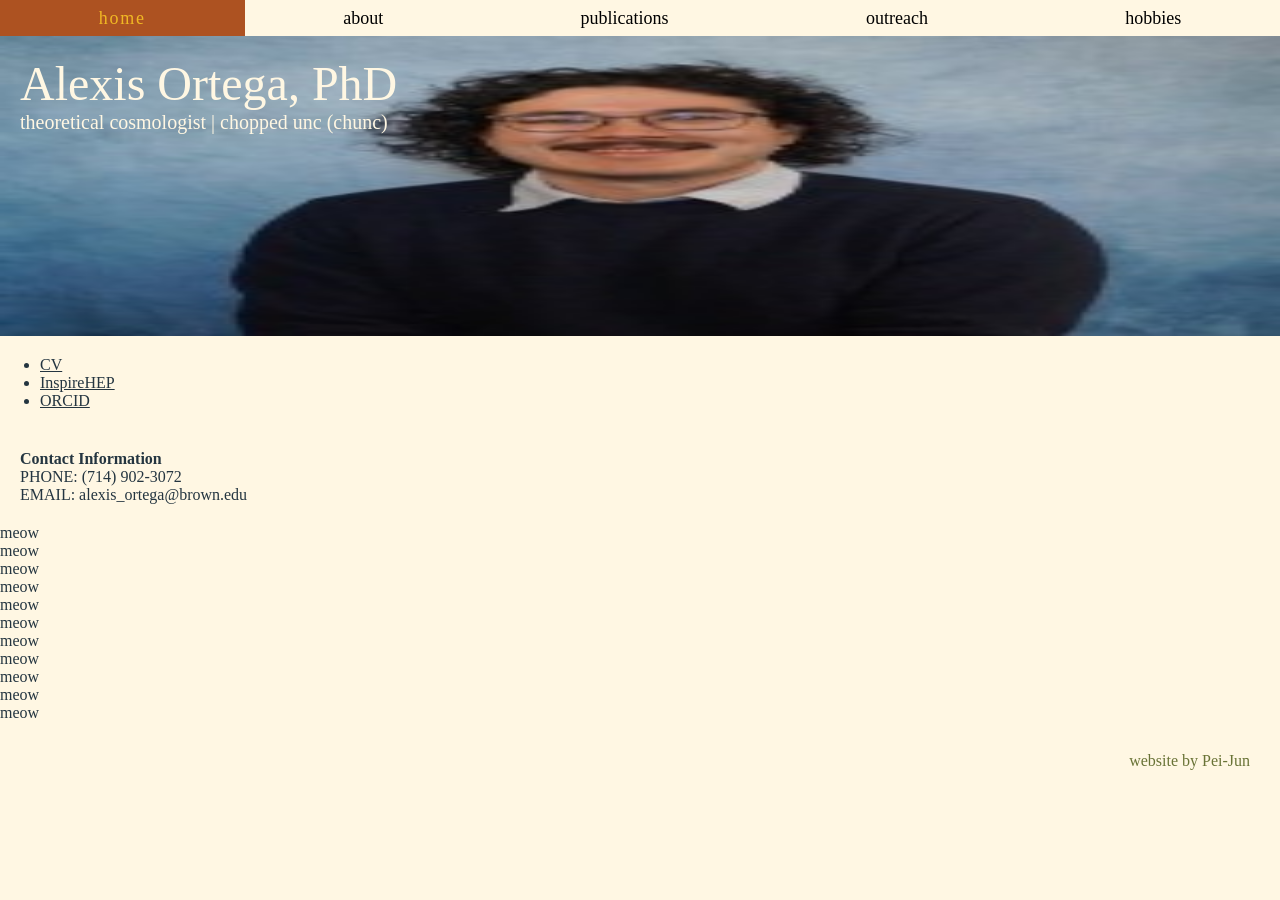
==== index.html @ 78d4dc24 "mobile compatible nav bar" ====
<!DOCTYPE html>
<html lang="en">
<head>
    <meta charset="UTF-8">
    <meta name="viewport" content="width=device-width, initial-scale=1.0">

    <title>Alexis Ortega</title>
    <link rel="icon" type="image/x-icon" href="./ass/nerd.png">

    <meta name="author" content="Pei-Jun Huang">
    <meta name="keywords" content="astrophysics, cosmology, personal website, physics student, astrophysics student, Alexis Ortega, Dr. Ortega">
    <meta name="description" content="Dr. Alexis Ortega's personal site">
    
    
    <link rel="stylesheet" type="text/css" href="./styles.css">
</head>
<body style="background-color:#fff7e3">
    <div class="nav-container">
        <div class="nav-children perma-red"><a class="nav-links" href="./">home</a></div>
        <div class="nav-children hover-green"><a class="nav-links" href="./about/">about</a></div>
        <div class="nav-children hover-blue"><a class="nav-links" href="./publications/">publications</a></div>
        <div class="nav-children hover-yellow"><a class="nav-links" href="./outreach/">outreach</a></div>
        <div class="nav-children hover-green"><a class="nav-links" href="./hobbies/">hobbies</a></div>
    </div>

    <div class="landing-container" style="height:300px;width:100vw;">
        <div style="margin:20px">
            <h1>
                Alexis Ortega, PhD
            </h1>
            <h2>
                theoretical cosmologist | chopped unc (chunc)
            </h2>
        </div>
    </div>

    <div style="margin:20px;">
        <ul>
            <li><a class="text-link" href="ass/CV.pdf" target="_blank">CV</a></li>
            <li><a class="text-link" href="https://en.wikipedia.org/wiki/INSPIRE-HEP" target="_blank">InspireHEP</a></li>
            <li><a class="text-link" href="https://orcid.org/0009-0005-4051-1133" target="_blank">ORCID</a></li>
        </ul>
        <p style="margin-top:40px;font-weight:700;">Contact Information</p>
        <p>PHONE: (714) 902-3072 </p>
        <p>EMAIL: alexis_ortega@brown.edu </p>
    </div>

    <p>meow</p>
    <p>meow</p>
    <p>meow</p>
    <p>meow</p>
    <p>meow</p>
    <p>meow</p>
    <p>meow</p>
    <p>meow</p>
    <p>meow</p>
    <p>meow</p>
    <p>meow</p>

    <div style="width:100vw;padding:20px;">
        <p class="dj-tag">website by Pei-Jun</p>
    </div>
</body>
---- styles.css ----
/* General settings */
* {
	/* Fixing the box-sizing issue */
	/* Explanation: https://www.w3schools.com/css/css3_box-sizing.asp */
	box-sizing: border-box;

	/* Setting all default margin and padding to 0, because elements have pretty arbitary initial settings */
	margin: 0;
	padding: 0;

	/* Smooth scrolliing when anchor links pressed */
	scroll-behavior: smooth;
}

[contenteditable="true"]:active, [contenteditable="true"]:focus
{
    border:none;
    outline:none;
}


/* text styles */ 
h1 {
    color:#fff7e3;
    font-family: futura;
    font-size:48px;
    font-weight:200;
    /* transform:scale(1.0,1.5); */
}

h2 {
    color:#fff7e3;
    font-family: futura;
    font-size:20px;
    font-weight:500;
}

p {
    color:#243540;
    font-family: futura;
    font-weight:400;
}

ul {
    padding-left: 20px;
    /* transform:scale(1.0,1.15); */
    /* color:#0000FF; */
    color:#243540;
}

.text-link {
    font-family:futura;
    color:#243540;
}
.text-link:hover{
    color:#697336;
}
.text-link:visited{
    color:#243540;
}

.dj-tag{
    position:relative; 
    margin:10px; 
    text-align:right; 
    color:#697336; 
    font-family:futura;
}

.blue-links {
    color:#0000FF;
    font-family: Helvetica;
}
.blue-links:visited {
    color:#0000FF;
}

.nav-links {
    color:inherit;
    font-family: futura;
    text-decoration: none;
}



/* containers */
:root{
    --nav-height: 36px;
}
.nav-container {
    position:sticky;
    top:-1px;
    z-index: 100;
    display:flex;
    background-color: #fff7e3;
    height:var(--nav-height);
    gap:0px;
    flex-direction:row;
    justify-content: space-around;
    align-items:center;
    font-size:18px;
}
.nav-children {
    align-self:stretch;
    background-color:#fff7e3;
    flex-grow:1;
    text-align: center;
    vertical-align: middle;
    line-height:var(--nav-height);
    transition: 0.5s ease-in-out 0.1s;
}
.hover-blue:hover {
    color:#fa732a;
    background-color:#243540;
    letter-spacing: 0.1em;
}
.hover-green:hover {
    color:#f0b824;
    background-color:#697336;
    letter-spacing: 0.1em;
}
.hover-yellow:hover {
    color:#59690b;
    background-color:#f0b824;
    letter-spacing: 0.1em;
}
.hover-red:hover {
    color:#f0b824;
    background-color:#ad5221;
    letter-spacing: 0.1em;
}
.perma-blue {
    color:#fa732a;
    background-color:#243540;
    letter-spacing: 0.1em;
}
.perma-green {
    color:#f0b824;
    background-color:#697336;
    letter-spacing: 0.1em;
}
.perma-yellow {
    color:#59690b;
    background-color:#f0b824;
    letter-spacing: 0.1em;
}
.perma-red {
    color:#f0b824;
    background-color:#ad5221;
    letter-spacing: 0.1em;
}
.landing-container{
    display: flex;
    background-image: url("ass/nerd.png");
    background-size: 100% 100%;
    /* background-color:red; */
    gap:40px;
    flex-wrap:wrap;
    justify-content: space-between;
}



/* adjustments for small screens */
@media only screen and (max-width: 600px){
    :root{
        --nav-height:24px;
    }
    .nav-container{
        height:calc(var(--nav-height) * 5);
        flex-direction:column;
        font-size:12px;
    }
}
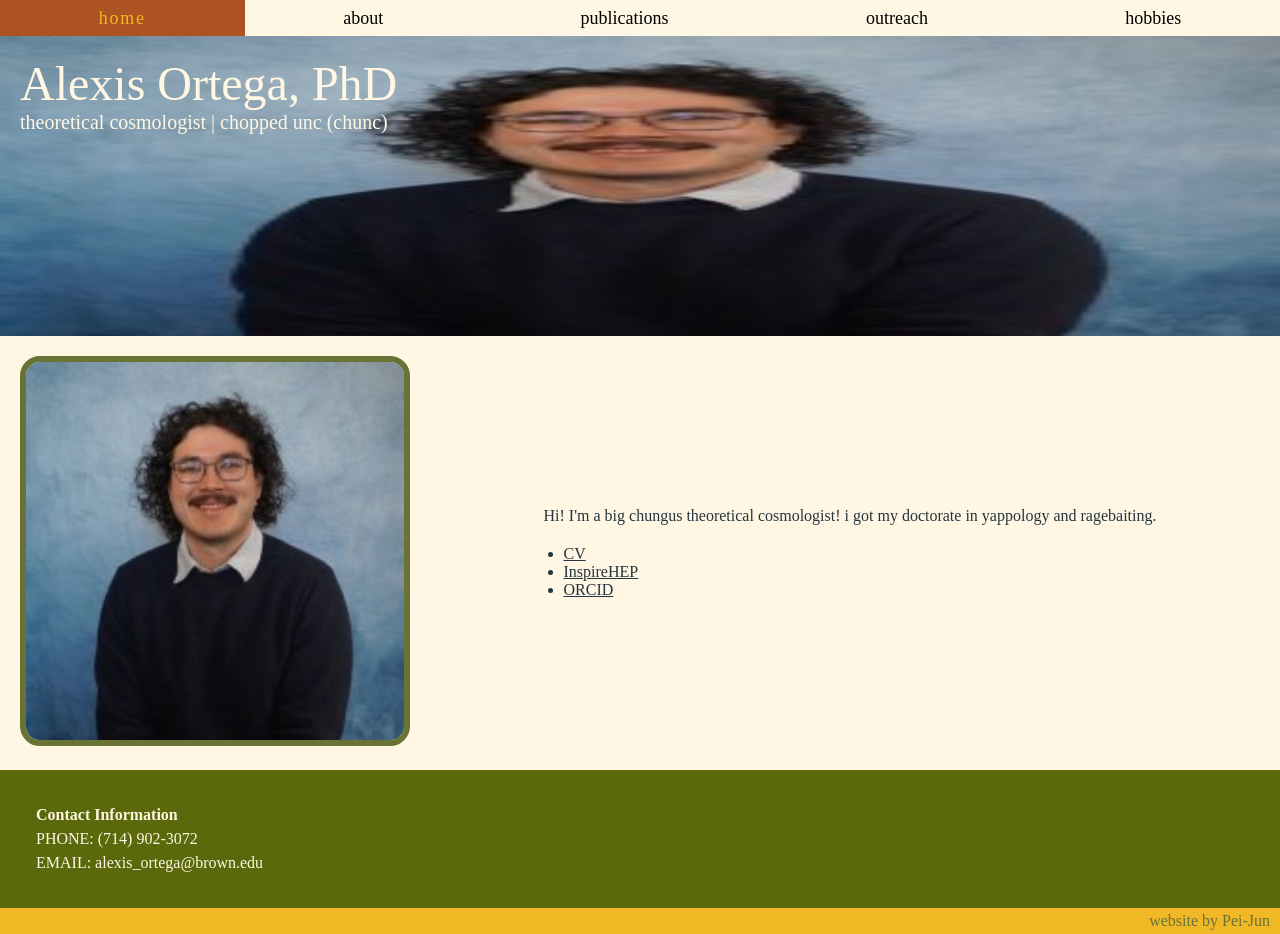
==== commit 11b29d5e: "home page development" ====
--- a/index.html
+++ b/index.html
@@ -34,30 +34,29 @@
         </div>
     </div>
 
-    <div style="margin:20px;">
-        <ul>
-            <li><a class="text-link" href="ass/CV.pdf" target="_blank">CV</a></li>
-            <li><a class="text-link" href="https://en.wikipedia.org/wiki/INSPIRE-HEP" target="_blank">InspireHEP</a></li>
-            <li><a class="text-link" href="https://orcid.org/0009-0005-4051-1133" target="_blank">ORCID</a></li>
-        </ul>
-        <p style="margin-top:40px;font-weight:700;">Contact Information</p>
-        <p>PHONE: (714) 902-3072 </p>
-        <p>EMAIL: alexis_ortega@brown.edu </p>
+    <div class="flex-container" style="flex: 0 auto; margin:20px; gap:20px; justify-content:flex-start;">
+        <div class="flex-children" style="flex-shrink:0; flex-grow:1; background-color:none; flex-basis: 400px;">
+            <img src="./ass/nerd.png" style="width:390px; border-radius:20px; border: 6px solid #697336;">
+        </div>
+
+        <div class="flex-children" style="color:#243540; flex-grow:1; ">
+            <p style="margin-bottom:20px;"> Hi! I'm a big chungus theoretical cosmologist! i got my doctorate in yappology and ragebaiting.</p>
+            <ul>
+                <li><a class="text-link" href="ass/CV.pdf" target="_blank">CV</a></li>
+                <li><a class="text-link" href="https://en.wikipedia.org/wiki/INSPIRE-HEP" target="_blank">InspireHEP</a></li>
+                <li><a class="text-link" href="https://orcid.org/0009-0005-4051-1133" target="_blank">ORCID</a></li>
+            </ul>
+        </div>
     </div>
 
-    <p>meow</p>
-    <p>meow</p>
-    <p>meow</p>
-    <p>meow</p>
-    <p>meow</p>
-    <p>meow</p>
-    <p>meow</p>
-    <p>meow</p>
-    <p>meow</p>
-    <p>meow</p>
-    <p>meow</p>
+    <div style="margin-top:20px;width:100vw;padding: 36px; background-color:#59690b; color:#fff7e3;">
+        <p style="font-weight:700; color:inherit; margin-top:0px;">Contact Information</p>
+        <p style="color:inherit; margin-top:6px;">PHONE: (714) 902-3072 </p>
+        <p style="color:inherit; margin-top:6px;">EMAIL: alexis_ortega@brown.edu </p>
+    </div>
 
-    <div style="width:100vw;padding:20px;">
+    <div style="width:100vw;padding-top:4px;padding-bottom:4px;padding-right:10px;background-color:#f0b824;">
         <p class="dj-tag">website by Pei-Jun</p>
     </div>
+
 </body>
--- a/styles.css
+++ b/styles.css
@@ -55,13 +55,15 @@
 .text-link:hover{
     color:#697336;
 }
+.text-link:active {
+    color:#ad5221;
+}
 .text-link:visited{
     color:#243540;
 }
 
 .dj-tag{
     position:relative; 
-    margin:10px; 
     text-align:right; 
     color:#697336; 
     font-family:futura;
@@ -86,6 +88,19 @@
 /* containers */
 :root{
     --nav-height: 36px;
+}
+.flex-container {
+    display:flex;
+    flex-direction:row;
+    justify-content: space-around;
+    align-items:center;
+}
+.flex-child{
+    align-self:stretch;
+    flex-grow:1;
+    text-align: center;
+    vertical-align: middle;
+    transition: 0.5s ease-in-out 0.1s;
 }
 .nav-container {
     position:sticky;
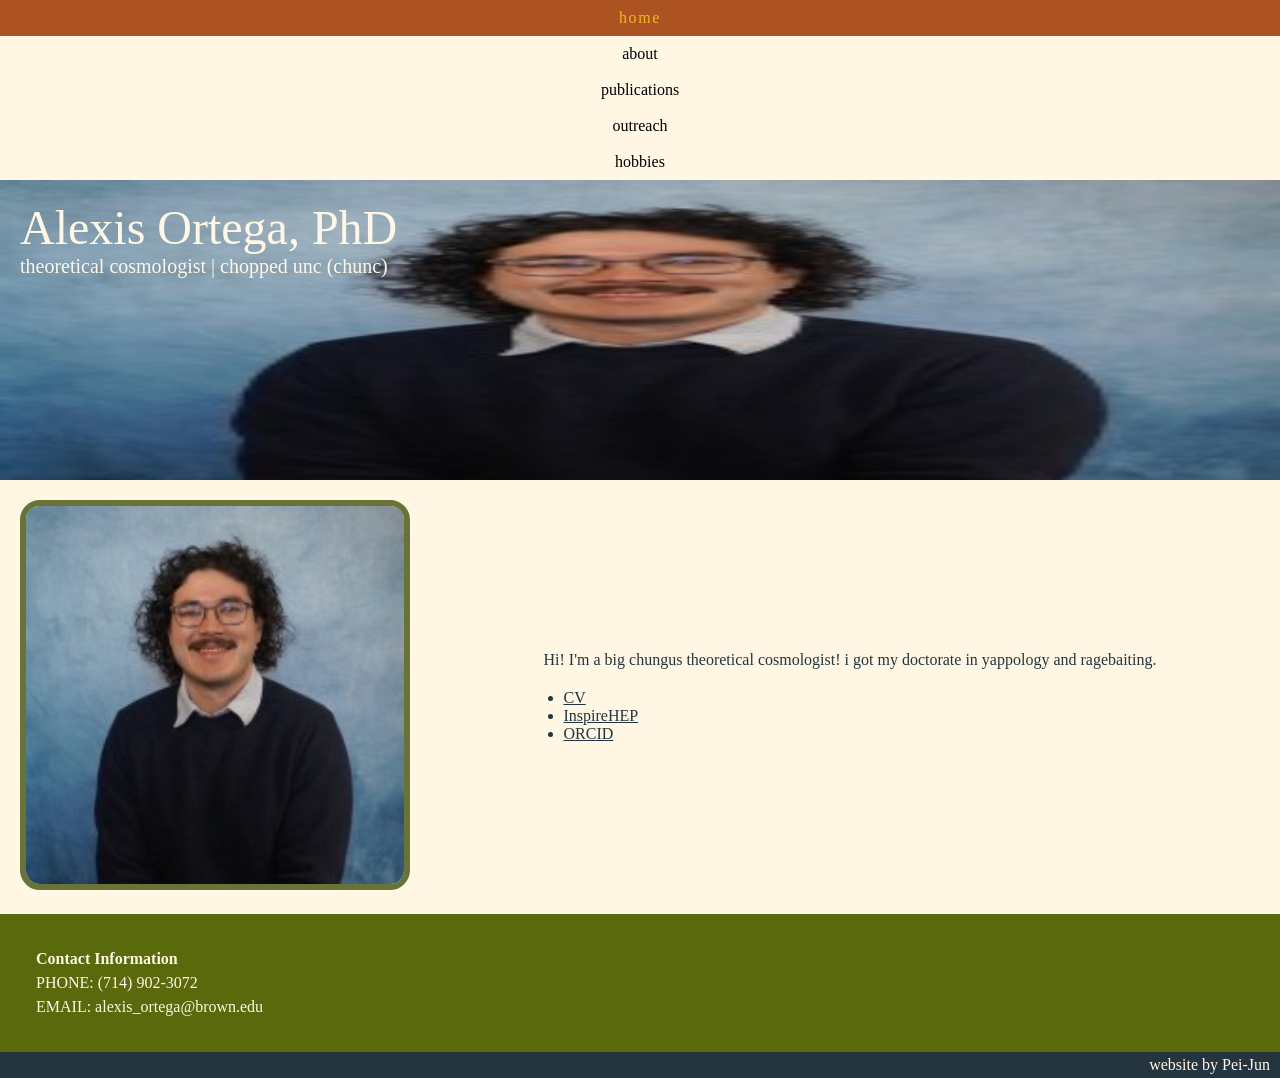
==== commit 6ed1d554: "fixed nav bar width problem" ====
--- a/index.html
+++ b/index.html
@@ -15,7 +15,7 @@
     <link rel="stylesheet" type="text/css" href="./styles.css">
 </head>
 <body style="background-color:#fff7e3">
-    <div class="nav-container">
+    <div class="-container">
         <div class="nav-children perma-red"><a class="nav-links" href="./">home</a></div>
         <div class="nav-children hover-green"><a class="nav-links" href="./about/">about</a></div>
         <div class="nav-children hover-blue"><a class="nav-links" href="./publications/">publications</a></div>
@@ -55,7 +55,7 @@
         <p style="color:inherit; margin-top:6px;">EMAIL: alexis_ortega@brown.edu </p>
     </div>
 
-    <div style="width:100vw;padding-top:4px;padding-bottom:4px;padding-right:10px;background-color:#f0b824;">
+    <div class="dj-tag-box">
         <p class="dj-tag">website by Pei-Jun</p>
     </div>
 
--- a/styles.css
+++ b/styles.css
@@ -62,10 +62,19 @@
     color:#243540;
 }
 
+
+
+.dj-tag-box {
+    width:100vw;
+    padding-top:4px;
+    padding-bottom:4px;
+    padding-right:10px;
+    background-color:#243540;
+}
 .dj-tag{
     position:relative; 
     text-align:right; 
-    color:#697336; 
+    color:#fff7e3; 
     font-family:futura;
 }
 
@@ -108,6 +117,7 @@
     z-index: 100;
     display:flex;
     background-color: #fff7e3;
+    width:100vw;
     height:var(--nav-height);
     gap:0px;
     flex-direction:row;
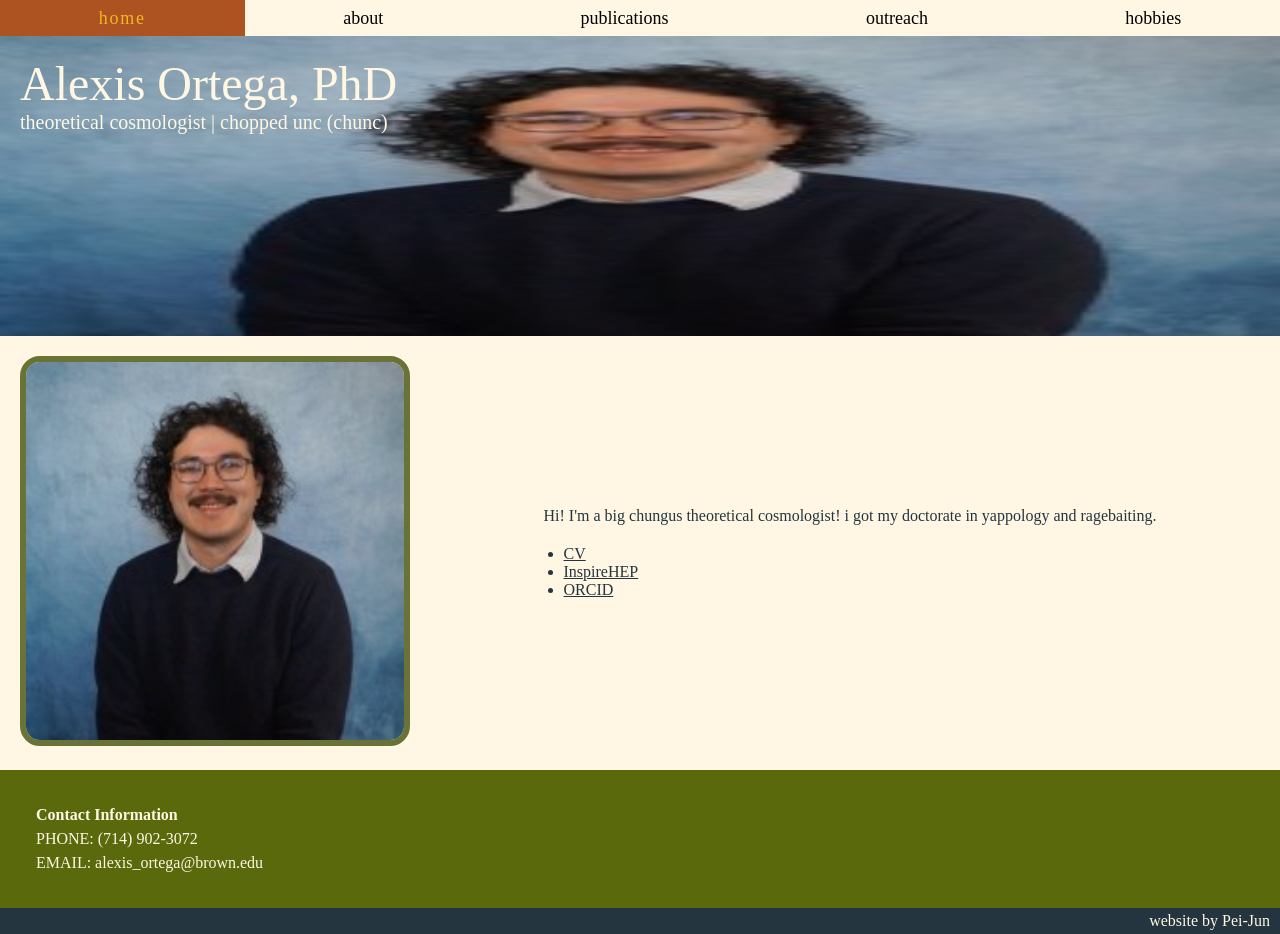
==== commit b8b850ab: "nav bar oopsie fixed" ====
--- a/index.html
+++ b/index.html
@@ -15,7 +15,7 @@
     <link rel="stylesheet" type="text/css" href="./styles.css">
 </head>
 <body style="background-color:#fff7e3">
-    <div class="-container">
+    <div class="nav-container">
         <div class="nav-children perma-red"><a class="nav-links" href="./">home</a></div>
         <div class="nav-children hover-green"><a class="nav-links" href="./about/">about</a></div>
         <div class="nav-children hover-blue"><a class="nav-links" href="./publications/">publications</a></div>
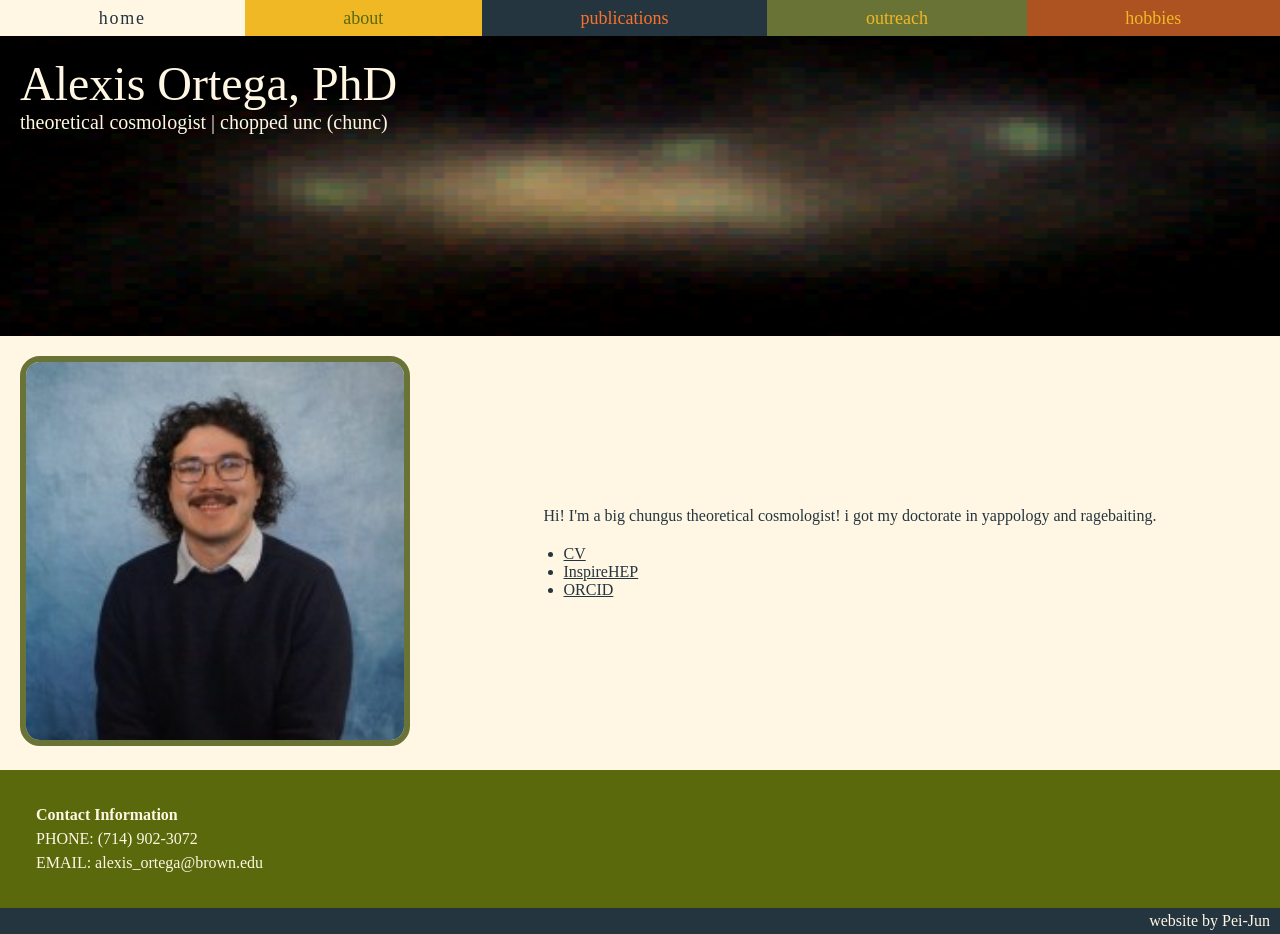
==== commit 7584e370: "nav bar color change" ====
--- a/index.html
+++ b/index.html
@@ -16,11 +16,11 @@
 </head>
 <body style="background-color:#fff7e3">
     <div class="nav-container">
-        <div class="nav-children perma-red"><a class="nav-links" href="./">home</a></div>
-        <div class="nav-children hover-green"><a class="nav-links" href="./about/">about</a></div>
-        <div class="nav-children hover-blue"><a class="nav-links" href="./publications/">publications</a></div>
-        <div class="nav-children hover-yellow"><a class="nav-links" href="./outreach/">outreach</a></div>
-        <div class="nav-children hover-green"><a class="nav-links" href="./hobbies/">hobbies</a></div>
+        <div class="nav-children nav-perma"><a class="nav-links" href="./">home</a></div>
+        <div class="nav-children nav-yellow"><a class="nav-links" href="./about/">about</a></div>
+        <div class="nav-children nav-blue"><a class="nav-links" href="./publications/">publications</a></div>
+        <div class="nav-children nav-green"><a class="nav-links" href="./outreach/">outreach</a></div>
+        <div class="nav-children nav-red"><a class="nav-links" href="./hobbies/">hobbies</a></div>
     </div>
 
     <div class="landing-container" style="height:300px;width:100vw;">
--- a/styles.css
+++ b/styles.css
@@ -134,49 +134,51 @@
     line-height:var(--nav-height);
     transition: 0.5s ease-in-out 0.1s;
 }
+.nav-children:hover {
+    letter-spacing: 0.1em;
+}
+.nav-perma {
+    color:#243540;
+    background-color:#fff7e3;
+    letter-spacing: 0.1em
+}
+.nav-blue {
+    color:#fa732a;
+    background-color:#243540;
+}
+.nav-green {
+    color:#f0b824;
+    background-color:#697336;
+}
+.nav-yellow {
+    color:#59690b;
+    background-color:#f0b824;
+}
+.nav-red {
+    color:#f0b824;
+    background-color:#ad5221;
+}
 .hover-blue:hover {
     color:#fa732a;
     background-color:#243540;
-    letter-spacing: 0.1em;
+    
 }
 .hover-green:hover {
     color:#f0b824;
     background-color:#697336;
-    letter-spacing: 0.1em;
 }
 .hover-yellow:hover {
     color:#59690b;
     background-color:#f0b824;
-    letter-spacing: 0.1em;
 }
 .hover-red:hover {
     color:#f0b824;
     background-color:#ad5221;
-    letter-spacing: 0.1em;
-}
-.perma-blue {
-    color:#fa732a;
-    background-color:#243540;
-    letter-spacing: 0.1em;
-}
-.perma-green {
-    color:#f0b824;
-    background-color:#697336;
-    letter-spacing: 0.1em;
-}
-.perma-yellow {
-    color:#59690b;
-    background-color:#f0b824;
-    letter-spacing: 0.1em;
-}
-.perma-red {
-    color:#f0b824;
-    background-color:#ad5221;
-    letter-spacing: 0.1em;
-}
+}
+
 .landing-container{
     display: flex;
-    background-image: url("ass/nerd.png");
+    background-image: url("ass/A1205_OLD_2851395090776064.png");
     background-size: 100% 100%;
     /* background-color:red; */
     gap:40px;
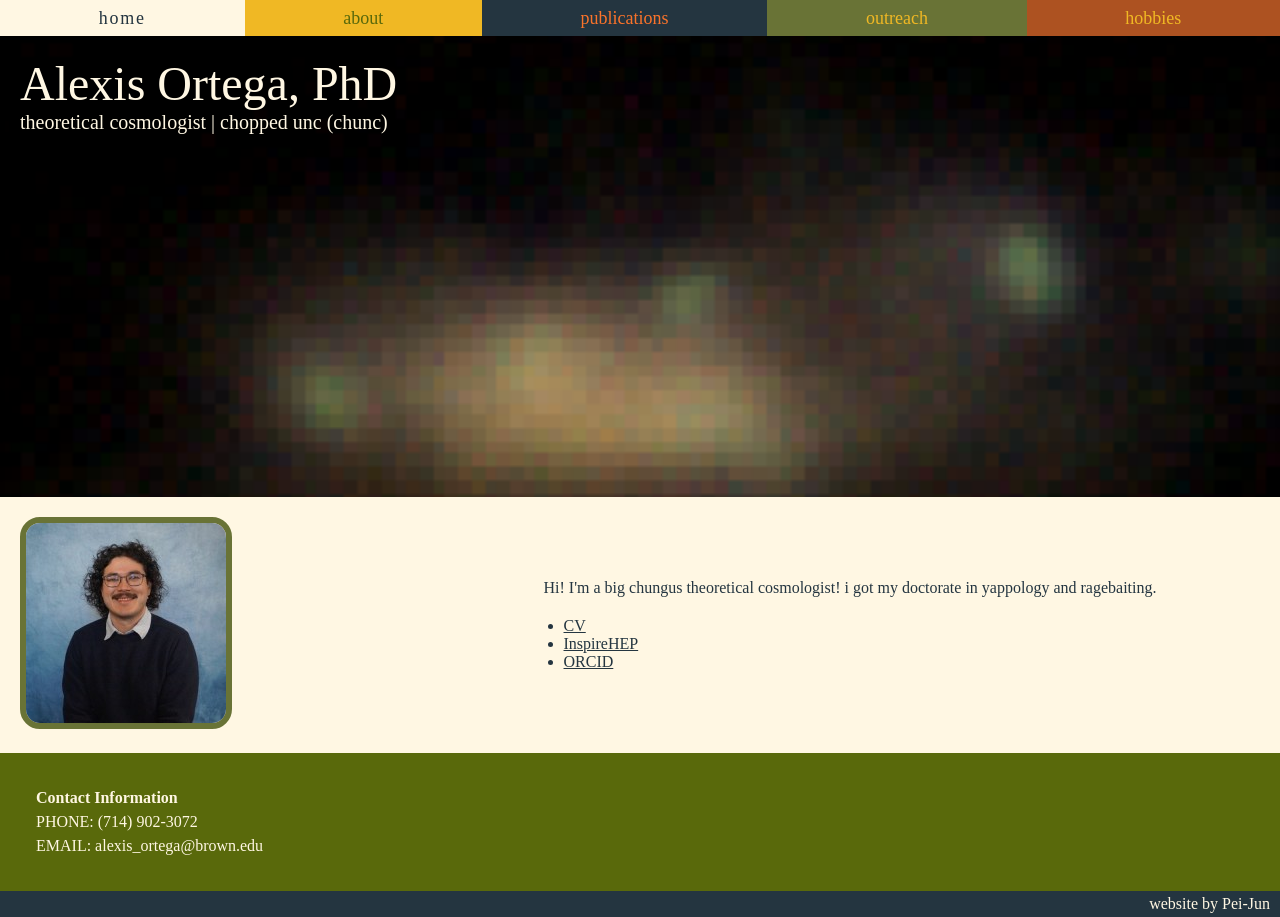
==== commit 4e4115d4: "fixed full width problem" ====
--- a/index.html
+++ b/index.html
@@ -23,8 +23,8 @@
         <div class="nav-children nav-red"><a class="nav-links" href="./hobbies/">hobbies</a></div>
     </div>
 
-    <div class="landing-container" style="height:300px;width:100vw;">
-        <div style="margin:20px">
+    <div class="landing-container">
+        <div style="margin:20px;">
             <h1>
                 Alexis Ortega, PhD
             </h1>
@@ -35,8 +35,8 @@
     </div>
 
     <div class="flex-container" style="flex: 0 auto; margin:20px; gap:20px; justify-content:flex-start;">
-        <div class="flex-children" style="flex-shrink:0; flex-grow:1; background-color:none; flex-basis: 400px;">
-            <img src="./ass/nerd.png" style="width:390px; border-radius:20px; border: 6px solid #697336;">
+        <div class="flex-children" style="flex-shrink:1; flex-grow:1; background-color:none; flex-basis: 400px;">
+            <img src="./ass/nerd.png" style="flex-basis:390px; border-radius:20px; border: 6px solid #697336;">
         </div>
 
         <div class="flex-children" style="color:#243540; flex-grow:1; ">
@@ -49,7 +49,7 @@
         </div>
     </div>
 
-    <div style="margin-top:20px;width:100vw;padding: 36px; background-color:#59690b; color:#fff7e3;">
+    <div class="full-width-block" style="margin-top:20px; background-color:#59690b; color:#fff7e3;">
         <p style="font-weight:700; color:inherit; margin-top:0px;">Contact Information</p>
         <p style="color:inherit; margin-top:6px;">PHONE: (714) 902-3072 </p>
         <p style="color:inherit; margin-top:6px;">EMAIL: alexis_ortega@brown.edu </p>
--- a/styles.css
+++ b/styles.css
@@ -65,7 +65,7 @@
 
 
 .dj-tag-box {
-    width:100vw;
+    width:100%;
     padding-top:4px;
     padding-bottom:4px;
     padding-right:10px;
@@ -98,6 +98,9 @@
 :root{
     --nav-height: 36px;
 }
+
+
+
 .flex-container {
     display:flex;
     flex-direction:row;
@@ -111,13 +114,16 @@
     vertical-align: middle;
     transition: 0.5s ease-in-out 0.1s;
 }
+
+
+
 .nav-container {
     position:sticky;
     top:-1px;
     z-index: 100;
     display:flex;
     background-color: #fff7e3;
-    width:100vw;
+    width:100%;
     height:var(--nav-height);
     gap:0px;
     flex-direction:row;
@@ -176,20 +182,37 @@
     background-color:#ad5221;
 }
 
+
+
 .landing-container{
     display: flex;
-    background-image: url("ass/A1205_OLD_2851395090776064.png");
-    background-size: 100% 100%;
-    /* background-color:red; */
     gap:40px;
     flex-wrap:wrap;
     justify-content: space-between;
-}
+
+    width:100%;
+    height:36vw;
+    /* margin:2.5vw;
+    border-radius:3vw;
+    border: 6px solid #ad5221; */
+
+    background-image:url('ass/A1205_OLD_2851395090776064.png');
+    background-size:cover;
+    background-color:red;
+}
+
+
+.full-width-block {
+    width:100%; 
+    padding: 36px; 
+    background-color:green;
+}
+
 
 
 
 /* adjustments for small screens */
-@media only screen and (max-width: 600px){
+@media only screen and (max-width: 500px){
     :root{
         --nav-height:24px;
     }
@@ -198,4 +221,12 @@
         flex-direction:column;
         font-size:12px;
     }
+
+    h1 {
+        font-size:28px;
+    }
+
+    h2 {
+        font-size: 14px; 
+    }
 }
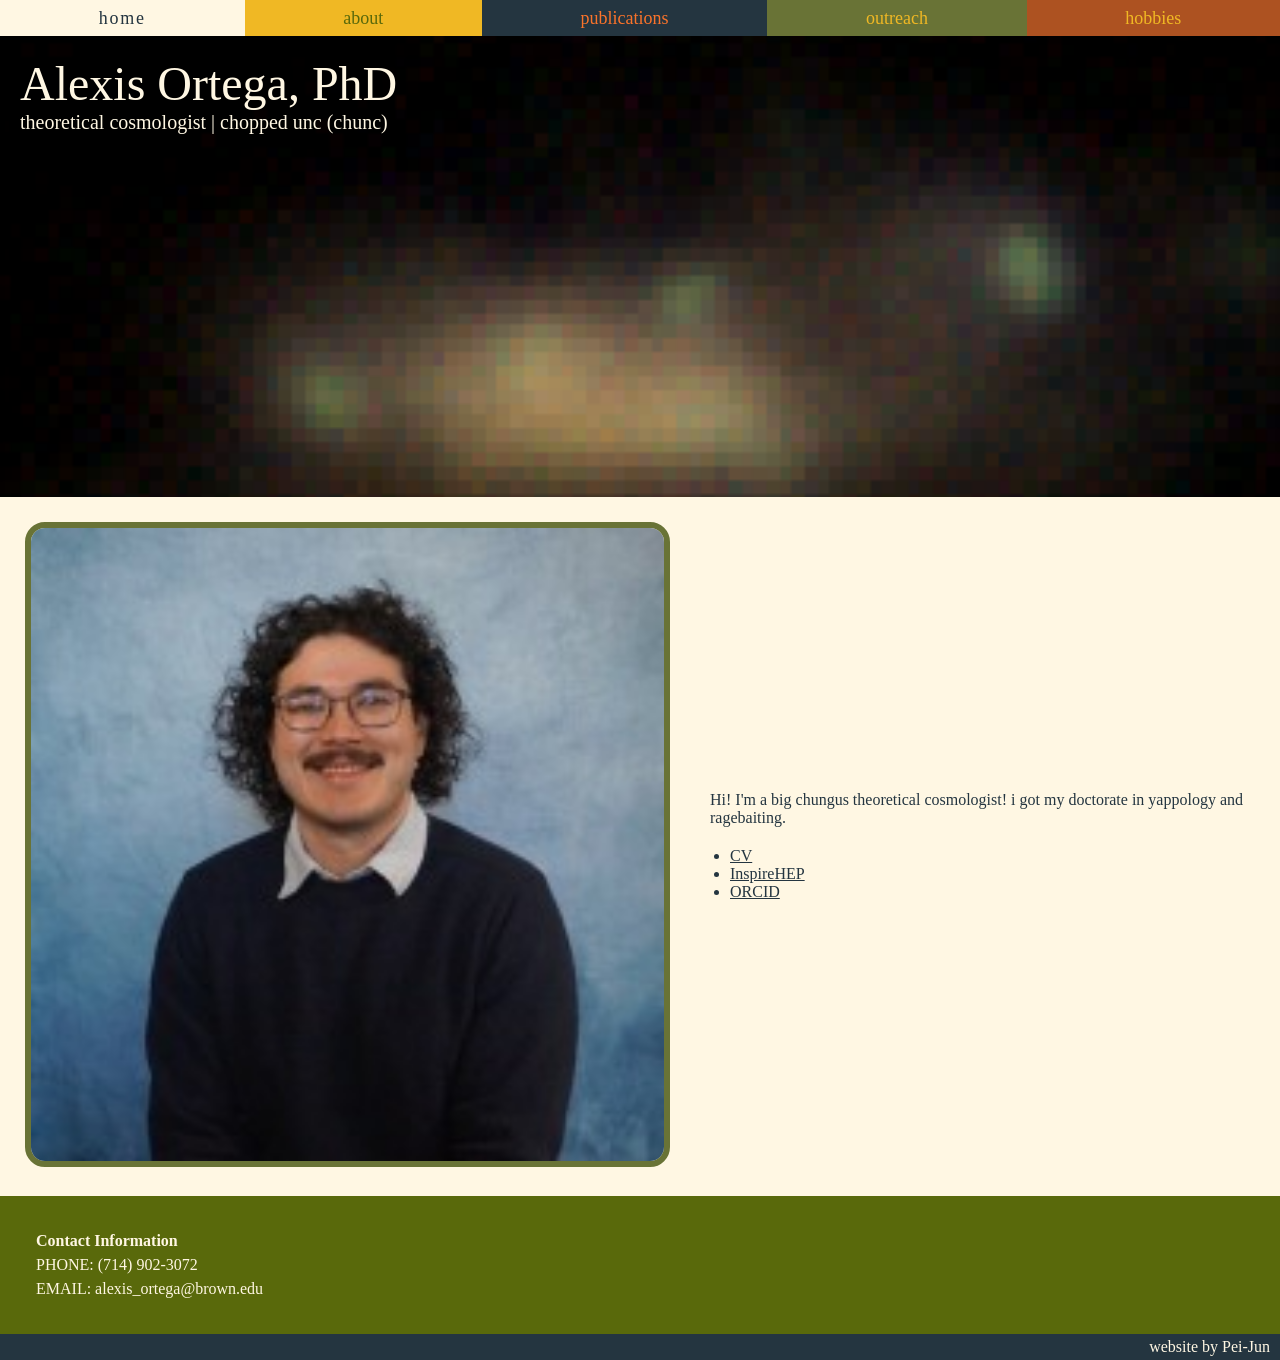
==== commit e1c1fef2: "some flexbox fixes" ====
--- a/index.html
+++ b/index.html
@@ -34,12 +34,12 @@
         </div>
     </div>
 
-    <div class="flex-container" style="flex: 0 auto; margin:20px; gap:20px; justify-content:flex-start;">
-        <div class="flex-children" style="flex-shrink:1; flex-grow:1; background-color:none; flex-basis: 400px;">
-            <img src="./ass/nerd.png" style="flex-basis:390px; border-radius:20px; border: 6px solid #697336;">
+    <div class="flex-container" style="margin:25px; gap:40px; justify-content:space-around;">
+        <div class="flex-child" style="background-color:none; flex-basis: 300px;">
+            <img src="./ass/nerd.png" style="width:100%; border-radius:20px; border: 6px solid #697336;">
         </div>
 
-        <div class="flex-children" style="color:#243540; flex-grow:1; ">
+        <div class="flex-child" style="color:#243540; flex-basis: 200px;">
             <p style="margin-bottom:20px;"> Hi! I'm a big chungus theoretical cosmologist! i got my doctorate in yappology and ragebaiting.</p>
             <ul>
                 <li><a class="text-link" href="ass/CV.pdf" target="_blank">CV</a></li>
--- a/styles.css
+++ b/styles.css
@@ -108,9 +108,10 @@
     align-items:center;
 }
 .flex-child{
-    align-self:stretch;
+    align-self:center;
     flex-grow:1;
-    text-align: center;
+    flex-shrink:1;
+    /* text-align: center; */
     vertical-align: middle;
     transition: 0.5s ease-in-out 0.1s;
 }
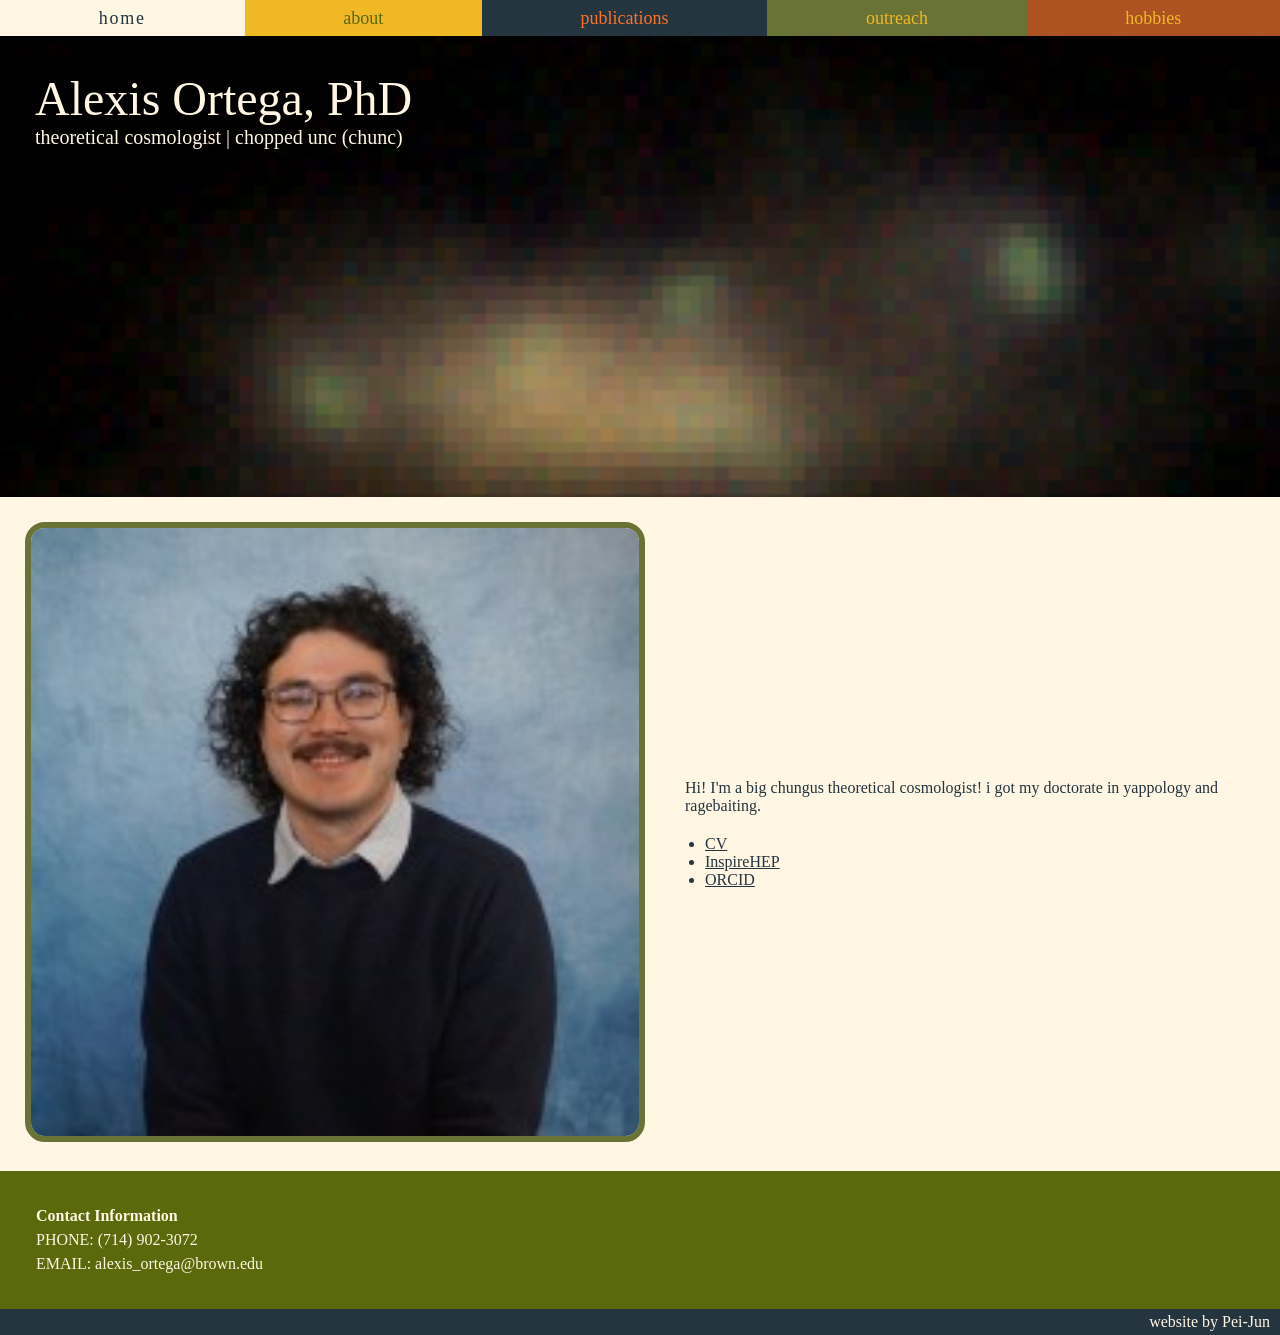
==== commit 0684812e: "margin tweaks for diff screen sizes" ====
--- a/index.html
+++ b/index.html
@@ -24,7 +24,7 @@
     </div>
 
     <div class="landing-container">
-        <div style="margin:20px;">
+        <div style="margin:35px;">
             <h1>
                 Alexis Ortega, PhD
             </h1>
@@ -34,12 +34,12 @@
         </div>
     </div>
 
-    <div class="flex-container" style="margin:25px; gap:40px; justify-content:space-around;">
-        <div class="flex-child" style="background-color:none; flex-basis: 300px;">
+    <div class="flex-container" style="margin:25px; gap:40px; justify-content:space-around; flex-wrap:wrap;">
+        <div class="flex-child" style="background-color:none; flex-basis: 250px;">
             <img src="./ass/nerd.png" style="width:100%; border-radius:20px; border: 6px solid #697336;">
         </div>
 
-        <div class="flex-child" style="color:#243540; flex-basis: 200px;">
+        <div class="flex-child" style="color:#243540; flex-basis: 200px; font-size: 100%">
             <p style="margin-bottom:20px;"> Hi! I'm a big chungus theoretical cosmologist! i got my doctorate in yappology and ragebaiting.</p>
             <ul>
                 <li><a class="text-link" href="ass/CV.pdf" target="_blank">CV</a></li>
